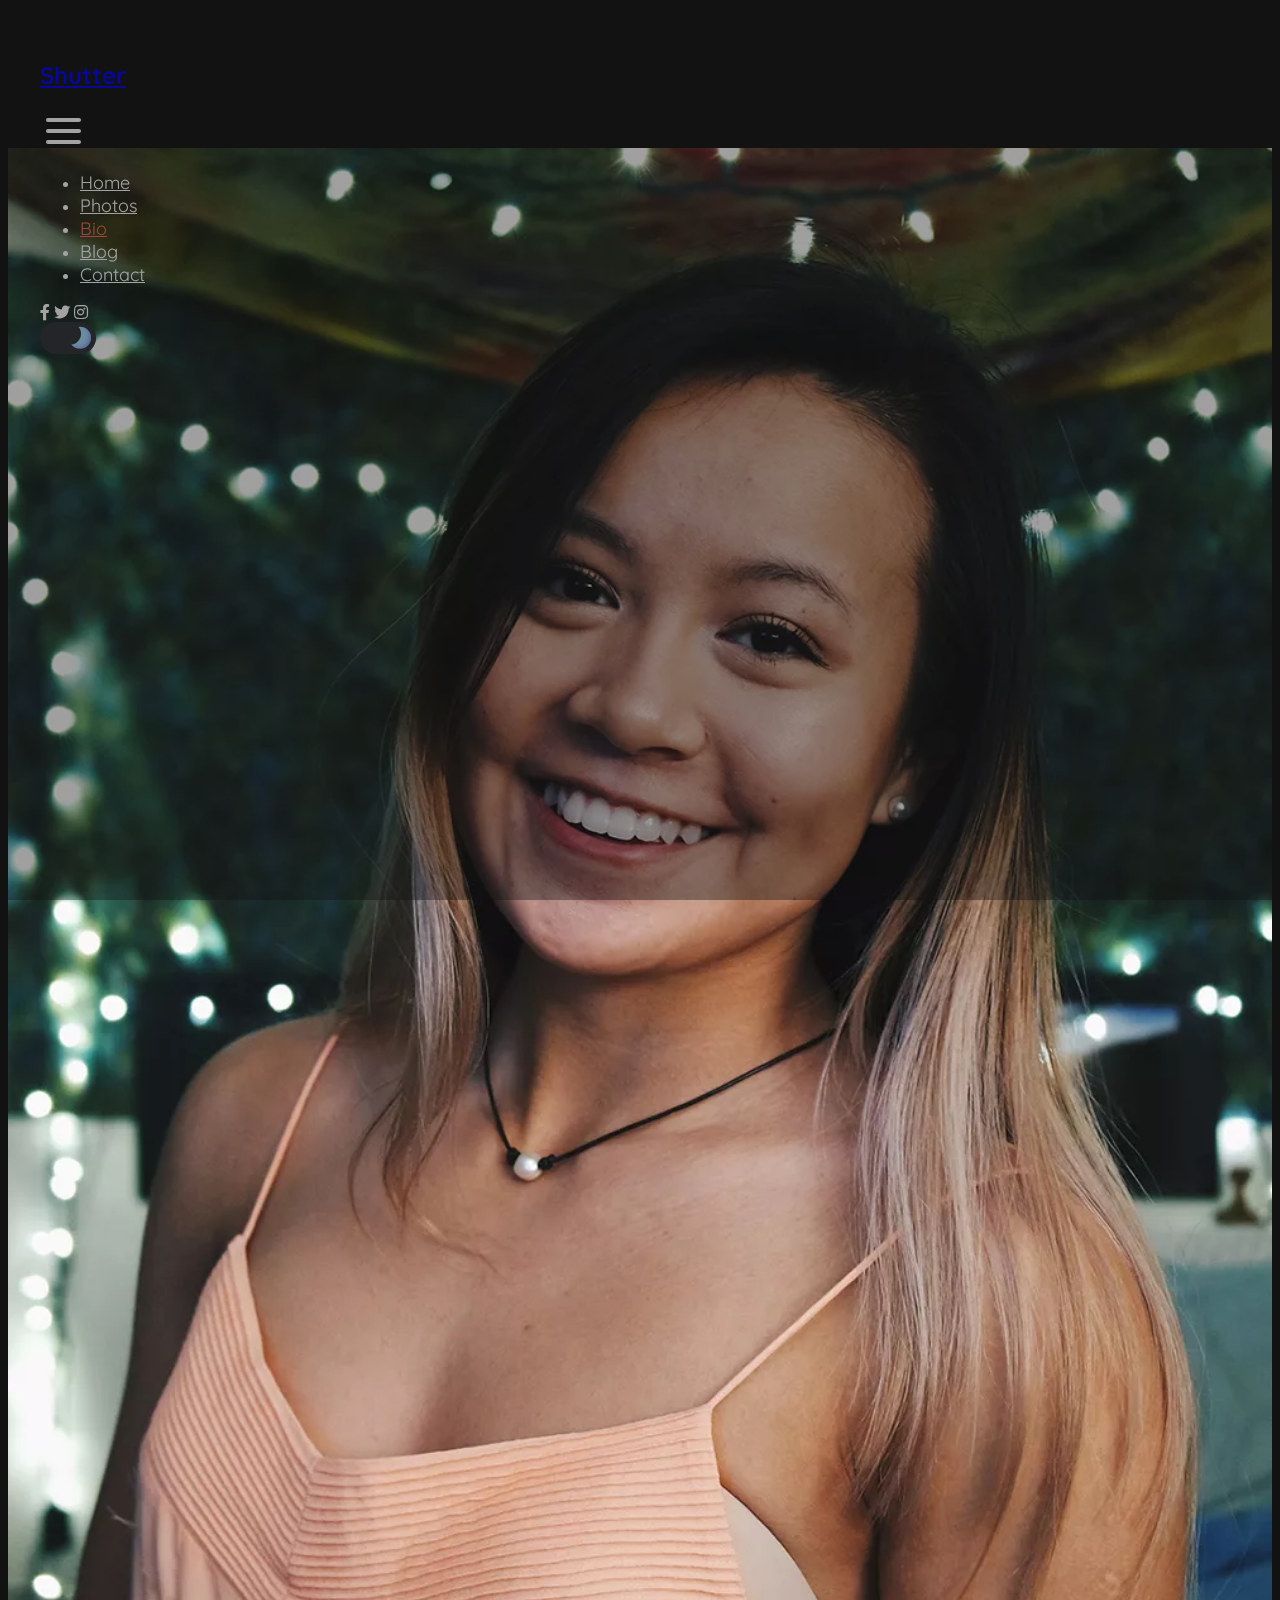
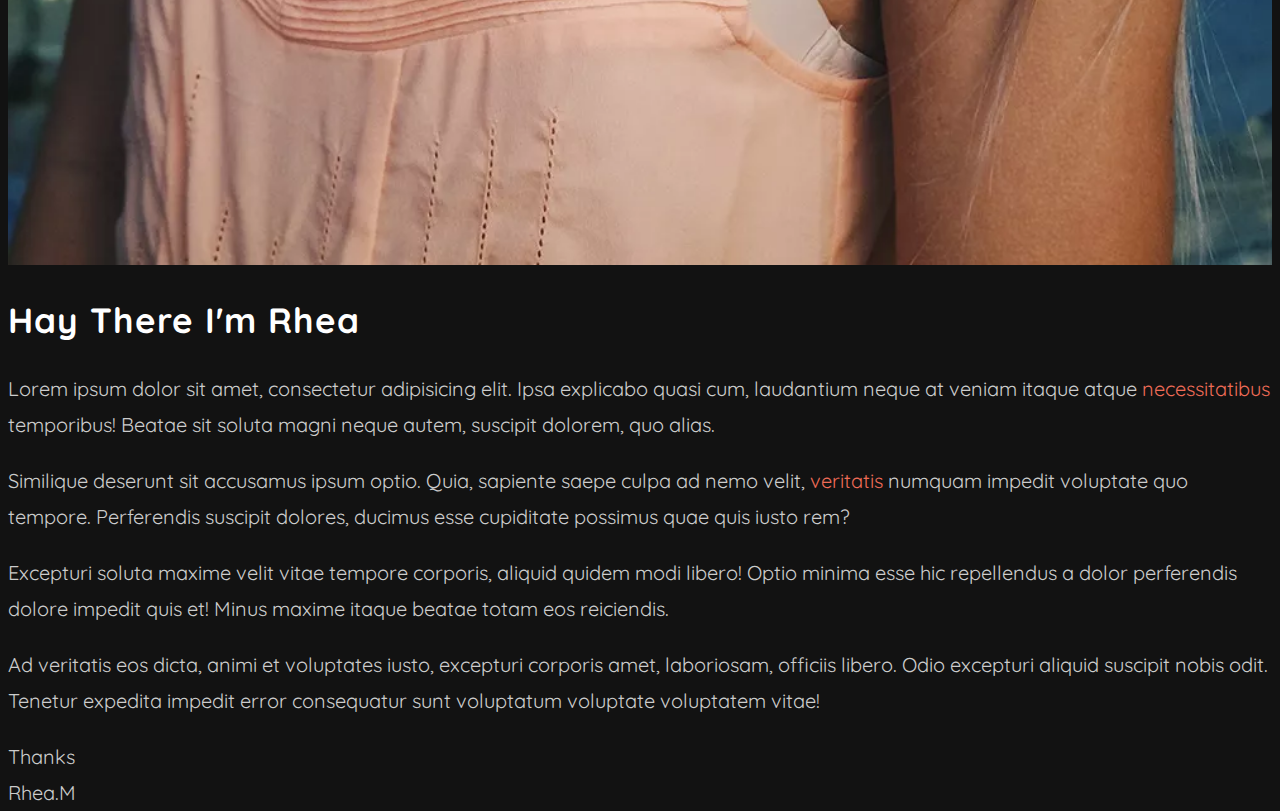
==== bio.html @ dd3cd01f "add bio and single file" ====
<!DOCTYPE html>
<html lang="en">
<head>
    <title>Shutter Photo</title>

    <!-- bootstarp  v 5.3 css1 js1 -->
    <link href="https://cdn.jsdelivr.net/npm/bootstrap@5.3.0-alpha3/dist/css/bootstrap.min.css" rel="stylesheet" integrity="sha384-KK94CHFLLe+nY2dmCWGMq91rCGa5gtU4mk92HdvYe+M/SXH301p5ILy+dN9+nJOZ" crossorigin="anonymous">

    <!-- google font quicksand -->
    <link rel="preconnect" href="https://fonts.googleapis.com">
    <link rel="preconnect" href="https://fonts.gstatic.com" crossorigin>
    <link href="https://fonts.googleapis.com/css2?family=Quicksand&display=swap" rel="stylesheet">

    <!-- Font Awesome -->
    <link rel="stylesheet" href="https://cdnjs.cloudflare.com/ajax/libs/font-awesome/5.15.4/css/all.min.css" integrity="sha512-1ycn6IcaQQ40/MKBW2W4Rhis/DbILU74C1vSrLJxCq57o941Ym01SwNsOMqvEBFlcgUa6xLiPY/NS5R+E6ztJQ==" crossorigin="anonymous" referrerpolicy="no-referrer" />

    <!-- jquery Ui css2 js1 -->
    <link rel="stylesheet" href="./asset/libs/jquery-ui-1.13.2.custom/jquery-ui.min.css">
    <link rel="stylesheet" href="./asset/libs/jquery-ui-1.13.2.custom/jquery-ui.theme.min.css">

    <!-- owl carousel  css1 js1-->
    <link rel="stylesheet" href="./asset/libs/OwlCarousel2-2.3.4/dist/assets/owl.carousel.min.css">

    <!-- wow master css2 js1 -->
    <link rel="stylesheet" href="./asset/libs/WOW-master/css/site.css">
    <link rel="stylesheet" href="./asset/libs/WOW-master/css/libs/animate.css">

    <!-- animartion -->
    <link rel="stylesheet" href="https://cdnjs.cloudflare.com/ajax/libs/animate.css/4.1.1/animate.min.css"/>

    <!-- fanchbox css2 js3-->
    <!-- <link rel="stylesheet" href="./asset/libs/jquery.fancybox-1.3.4/style.css">
    <link rel="stylesheet" href="./asset/libs/jquery.fancybox-1.3.4/fancybox/jquery.fancybox-1.3.4.css"> -->

    <!-- magnific pop up master css1 js1-->
    <link rel="stylesheet" href="./asset/libs/Magnific-Popup-master/dist/magnific-popup.css">


    <!-- Custom Css -->
    <link rel="stylesheet" href="./css/style.css">
</head>
<body>
    <!-- start loader  -->
    <div id="preloader">
        <div class="loading">
            <svg width="64px" height="48px">
                <polyline points="0.157 23.954, 14 23.954, 21.843 48, 43 0, 50 24, 64 24" id="back"></polyline>
                <polyline points="0.157 23.954, 14 23.954, 21.843 48, 43 0, 50 24, 64 24" id="front"></polyline>
            </svg>
        </div>
    </div>
    <!-- end loader  -->
    <!-- Start Header Section -->
    <div class="row p-0 m-0">
        <!-- Start Header Section -->
        <div class="p-0 m-0 col-lg-3 col-md-12">
            <header class="">
                <nav class="nav navbar-expand-lg flex-lg-column justify-content-between text-start nav_container">
                    <h2 class="my-lg-5 my-md-0">
                        <a href="./index.html" class="navbar-brand nav-link fw-semibold">Shutter</a>
                    </h2>
                    <button class="navbar-toggler d-block d-lg-none" data-bs-target="#mynav" data-bs-toggle="collapse" >
                        <div></div>
                        <div></div>
                        <div></div>
                    </button>
                    <div id="mynav" class="flex-column justify-content-start align-items-start navbar-collapse collapse ">
                        <ul class="list-unstyled text-uppercase fw-light menu_list">
                            <li class="py-2"><a href="./index.html" class="nav-link ">Home</a></li>
                            <li class="py-2"><a href="./photos.html" class="nav-link ">Photos</a></li>
                            <li class="py-2"><a href="./bio.html" class="nav-link active">Bio</a></li>
                            <li class="py-2"><a href="#" class="nav-link">Blog</a></li>
                            <li class="py-2"><a href="#" class="nav-link">Contact</a></li>
                        </ul>
                        <div class="d-flex justify-content-between align-items-center contact_links">
                            <div class="d-flex justify-content-start" >
                                <a href="#" class="nav-link mx-1 p-3"><i class="fab fa-facebook-f"></i></a>
                                <a href="#" class="nav-link mx-1 p-3"><i class="fab fa-twitter"></i></a>
                                <a href="#" class="nav-link mx-1 p-3"><i class="fab fa-instagram"></i></a>
                            </div>
                            <div class="d-flex justify-content-end" >
                                <!-- <div class="form-check form-switch">
                                    <input type="checkbox" name="nightmode" id="nightmode" class="form-check-input" checked>
                                </div> -->
                                <div>
                                    <label class="switch">
                                        <input type="checkbox" name="nightmode" id="nightmode" class="form-check-input" checked>
                                        <span class="slider"></span>
                                    </label>
                                </div>
                                <label for="nightmode" id="day" class="me-2">Day</label>
                                <label for="nightmode" id="night" class="active">Night</label>
                            </div>
                        </div>
                    </div>
                    
                </nav>
            </header>
        </div>
        <!-- End Header Section  -->
        <div class="p-0 m-0 col-lg-9 col-md-12">
            <!-- Start Bio Section -->
            <section class="bio_section">
                <div class="p-0 m-0 row justify-content-center">
                    <div class="col-lg-6 col-md-12">
                        <div class="bio_content_container">
                            <div class="bio_img_container">
                                <img src="./asset/imgs/gallery/img_1.jpg.webp" width="100%" alt="imgae">
                            </div>
                            <h2 class="my-3">Hay There I'm Rhea</h2>
                            <p>
                                Lorem ipsum dolor sit amet, consectetur adipisicing elit. Ipsa explicabo quasi cum, laudantium neque at veniam itaque atque <span>necessitatibus</span> temporibus! Beatae sit soluta magni neque autem, suscipit dolorem, quo alias.
                            </p>
                            <p>
                                Similique deserunt sit accusamus ipsum optio. Quia, sapiente saepe culpa ad nemo velit, <span>veritatis</span> numquam impedit voluptate quo tempore. Perferendis suscipit dolores, ducimus esse cupiditate possimus quae quis iusto rem?
                            </p>
                            <p>
                                Excepturi soluta maxime velit vitae tempore corporis, aliquid quidem modi libero! Optio minima esse hic repellendus a dolor perferendis dolore impedit quis et! Minus maxime itaque beatae totam eos reiciendis.
                            </p>
                            <p>
                                Ad veritatis eos dicta, animi et voluptates iusto, excepturi corporis amet, laboriosam, officiis libero. Odio excepturi aliquid suscipit nobis odit. Tenetur expedita impedit error consequatur sunt voluptatum voluptate voluptatem vitae!
                            </p>
                            <div>
                                <span>Thanks <br> Rhea.M</span>
                            </div>
                        </div>
                    </div>
                    
                </div>
            </section>
            <!-- End Bio Section -->
            
        </div>
    </div>
    




    <!-- bootstarp  v 5.3 css1 js1 -->
    <script src="https://cdn.jsdelivr.net/npm/bootstrap@5.3.0-alpha3/dist/js/bootstrap.bundle.min.js" integrity="sha384-ENjdO4Dr2bkBIFxQpeoTz1HIcje39Wm4jDKdf19U8gI4ddQ3GYNS7NTKfAdVQSZe" crossorigin="anonymous"></script>

    <!-- Jquery 3-6-2  -->
    <script src="./asset/libs/jquery3-6-3.js"></script>

    <!-- jquery ui css2 js1  -->
    <script src="./asset/libs/jquery-ui-1.13.2.custom/jquery-ui.min.js"></script>

    <!-- owl carousel  css1 js1-->
    <script src="./asset/libs/OwlCarousel2-2.3.4/dist/owl.carousel.min.js"></script>

    <!-- wow master css2 js1 -->
    <script src="./asset/libs/WOW-master/dist/wow.min.js"></script>

    <!-- fanchbox css1 js1-->
    <!-- <script src="./asset/libs/jquery.fancybox-1.3.4/jquery-1.4.3.min.js"></script>
    <script src="./asset/libs/jquery.fancybox-1.3.4/fancybox/jquery.easing-1.3.pack.js"></script> -->
    <!-- <script src="./asset/libs/jquery.fancybox-1.3.4/fancybox/jquery.mousewheel-3.0.4.pack.js"></script> -->
    
    <!-- magnific pop up master css1 js1-->
    <script src="./asset/libs/Magnific-Popup-master/dist/jquery.magnific-popup.min.js"></script>


    <!-- Custom Js -->
    <script src="./js/index.js"></script>
</body>
</html>
---- asset/libs/WOW-master/css/site.css ----
h1 {
  font-size:     72px;
  line-height:   1.5;
  color: #2c3e50;
  font-weight:   100;
}

#container {
  width:  980px;
  margin: 0 auto;
}

section {
  height: 300px;
  margin: 60px 0;
}

.section--purple {
  background-color: #9b59b6;
}

.section--blue {
  background-color: #3498db;
}

.section--green {
  background-color: #2ecc71;
}

#main {
  text-align: center;
}

#more {
  margin: 20px auto 48px;
}
---- asset/libs/jquery.fancybox-1.3.4/style.css ----
html, body, div, ul {
	margin: 0;
	padding: 0;
}

body {
    color: #262626;
	background: #f4f4f4;
	font: normal 12px/18px Verdana, sans-serif;
}

#content {
	width: 400px;
	margin: 40px auto 0 auto;
	padding: 0 60px 30px 60px;
	border: solid 1px #cbcbcb;
	background: #fafafa;
	-moz-box-shadow: 0px 0px 10px #cbcbcb;
	-webkit-box-shadow: 0px 0px 10px #cbcbcb;
}

h1 {
	margin: 30px 0 15px 0;
	font-size: 30px;
	font-weight: bold;
	font-family: Arial;
}

h1 span {
	font-size: 50%;
	letter-spacing: -0.05em;
}

hr {
	border: none;
	height: 1px; line-height: 1px;
	background: #E5E5E5;
	margin-bottom: 20px;
	padding: 0;
}

p {
	margin: 0;
	padding: 7px 0;
}

a {
	outline: none;
}

a img {
	border: 1px solid #BBB;
	padding: 2px;
	margin: 10px 20px 10px 0;
	vertical-align: top;
}

a img.last {
	margin-right: 0;	
}

ul {
	margin-bottom: 24px;
	padding-left: 30px;
}
---- css/style.css ----
:root {
    --global-font-family : 'Quicksand', sans-serif;
    --global-color : #ef6c57;
    --global-color-black : #121212;
    --global-color-white : #fff;
    --global-color-gray : #ccc;
    --global-rgba : rgba(0, 0, 0, 0.6);
    --global-transition : all 0.2s linear 0s;
}


body {
    font-family: var(--global-font-family);
    background-color: var(--global-color-black);
    transition: var(--global-transition);
}
body::-webkit-scrollbar{
    width: 5px;
}
body::-webkit-scrollbar-track{
    background: linear-gradient(#b1230d,var(--global-color-black));
}
body::-webkit-scrollbar-thumb{
    background-color: var(--global-color);
    border: 2px solid var(--global-color);
    border-radius: 3px;
}
/* Start loader */
#preloader {
    width: 100%;
    height: 100%;
    background-color: var(--global-color-black);
    position: fixed;
    left: 0;
    top: 0;
    z-index: 100;
}
.loading {
    position: absolute;
    left: 50%;
    top: 50%;
    transform: translate(-50%,-50%);
}
.loading svg polyline {
  fill: none;
  stroke-width: 3;
  stroke-linecap: round;
  stroke-linejoin: round;
}

.loading svg polyline#back {
  fill: none;
  stroke: #ff4d5033;
}

.loading svg polyline#front {
  fill: none;
  stroke: #ff4d4f;
  stroke-dasharray: 48, 144;
  stroke-dashoffset: 192;
  animation: dash_682 1.4s linear infinite;
}

@keyframes dash_682 {
  72.5% {
    opacity: 0;
  }

  to {
    stroke-dashoffset: 0;
  }
}




/* end loader */
/* Start Menu Section */
header {
    /* width: 300px; */
    padding: 40px;
    color: var(--global-color-white);
    position: relative;
    
}
.nav_container {
    width: 300px;
    position: fixed;
    left: 40px;
    top: 40px;
}
@media(max-width : 992px){
    .nav_container {
        width: 100%;
        position: static;
    }
}
.nav_container button {
    background-color: transparent;
    border: none;
}
.nav_container button div {
    margin: 7px 0px;
    width: 35px;
    height: 4px;

    background-color: var(--global-color-white);
    border-radius: 3px;
} 
.navbar-collapse a.nav-link {
    color: var(--global-color-white);
    transition: var(--global-transition);
}
.menu_list li .nav-link {
    font-size: 18px;
    transition: var(--global-transition);

}
.menu_list li .nav-link.active {
    color:var(--global-color)
}
.contact_links {
    width: 100%;
}
.contact_links a{
    transition: var(--global-transition);
}
.contact_links a:hover {
    color: var(--global-color);
    transform: scale(1.2);
}
/* start night mode btn */
/* The switch - the box around the slider */
.switch {
  display: block;
  --width-of-switch: 3.5em;
  --height-of-switch: 2em;
  /* size of sliding icon -- sun and moon */
  --size-of-icon: 1.4em;
  /* it is like a inline-padding of switch */
  --slider-offset: 0.3em;
  position: relative;
  width: var(--width-of-switch);
  height: var(--height-of-switch);
}

/* Hide default HTML checkbox */
.switch input {
  opacity: 0;
  width: 0;
  height: 0;
}

/* The slider */
.slider {
  position: absolute;
  cursor: pointer;
  top: 0;
  left: 0;
  right: 0;
  bottom: 0;
  background-color: #f4f4f5;
  transition: .4s;
  border-radius: 30px;
}

.slider:before {
  position: absolute;
  content: "";
  height: var(--size-of-icon,1.4em);
  width: var(--size-of-icon,1.4em);
  border-radius: 20px;
  left: var(--slider-offset,0.3em);
  top: 50%;
  transform: translateY(-50%);
  background: linear-gradient(40deg,#ff0080,#ff8c00 70%);
  ;
 transition: .4s;
}

input:checked + .slider {
  background-color: #303136;
}

input:checked + .slider:before {
  left: calc(100% - (var(--size-of-icon,1.4em) + var(--slider-offset,0.3em)));
  background: #303136;
  /* change the value of second inset in box-shadow to change the angle and direction of the moon  */
  box-shadow: inset -3px -2px 5px -2px #8983f7, inset -10px -4px 0 0 #a3dafb;
}
/* end night mode btn */
#day,#night{
    display: none;
    user-select: none;
}
/* #day.active,#night.active {
    display: block;
} */
#nightmode {
    background-color: var(--global-color);
    border: none;
}
#nightmode:focus{
    box-shadow: none !important;
    /* border: none; */
}
/* End Menu Section */

/* Start Gellary Section */
.gallary_section .row {
    row-gap: 20px;
}
.img_link {
    display: block;
    height: 300px;
    position: relative;
}
.img_link::before {
    content: "";
    width: 100%;
    height: 100%;
    position: absolute;
    left: 0;
    top: 0;
    transition: var(--global-transition);
}
.img_over_layer{
    width: 100%;
    height: 100%;
    position: absolute;
    left: 0;
    top: 0;
}
.over_layer_content {
    transform: translateY(50px);
    opacity: 0;
    transition: var(--global-transition);
}
.over_layer_content h3 {
    color: #fff;
    font-size: 20px;
}
.over_layer_content span {
    color: var(--global-color-gray);
}

.img_link:hover::before {
    background-color: var(--global-rgba);
}
.img_link:hover .over_layer_content {
    transform: translateY(0px);
    opacity: 1;
}
/* End Gellary Section */


/* Start Bio Section */
.bio_content_container h2 {
    color: var(--global-color-white);
    font-size: 35px;
    letter-spacing: 1px;
    user-select: none;
}
.bio_content_container p {
    color: var(--global-color-gray);
    font-size: 20px;
    line-height: 1.8;
}
.bio_content_container p span {
    color: var(--global-color);
}
.bio_content_container div span {
    color: var(--global-color-gray);
    font-size: 20px;
    line-height: 1.8;
}
/* End Bio Secition */
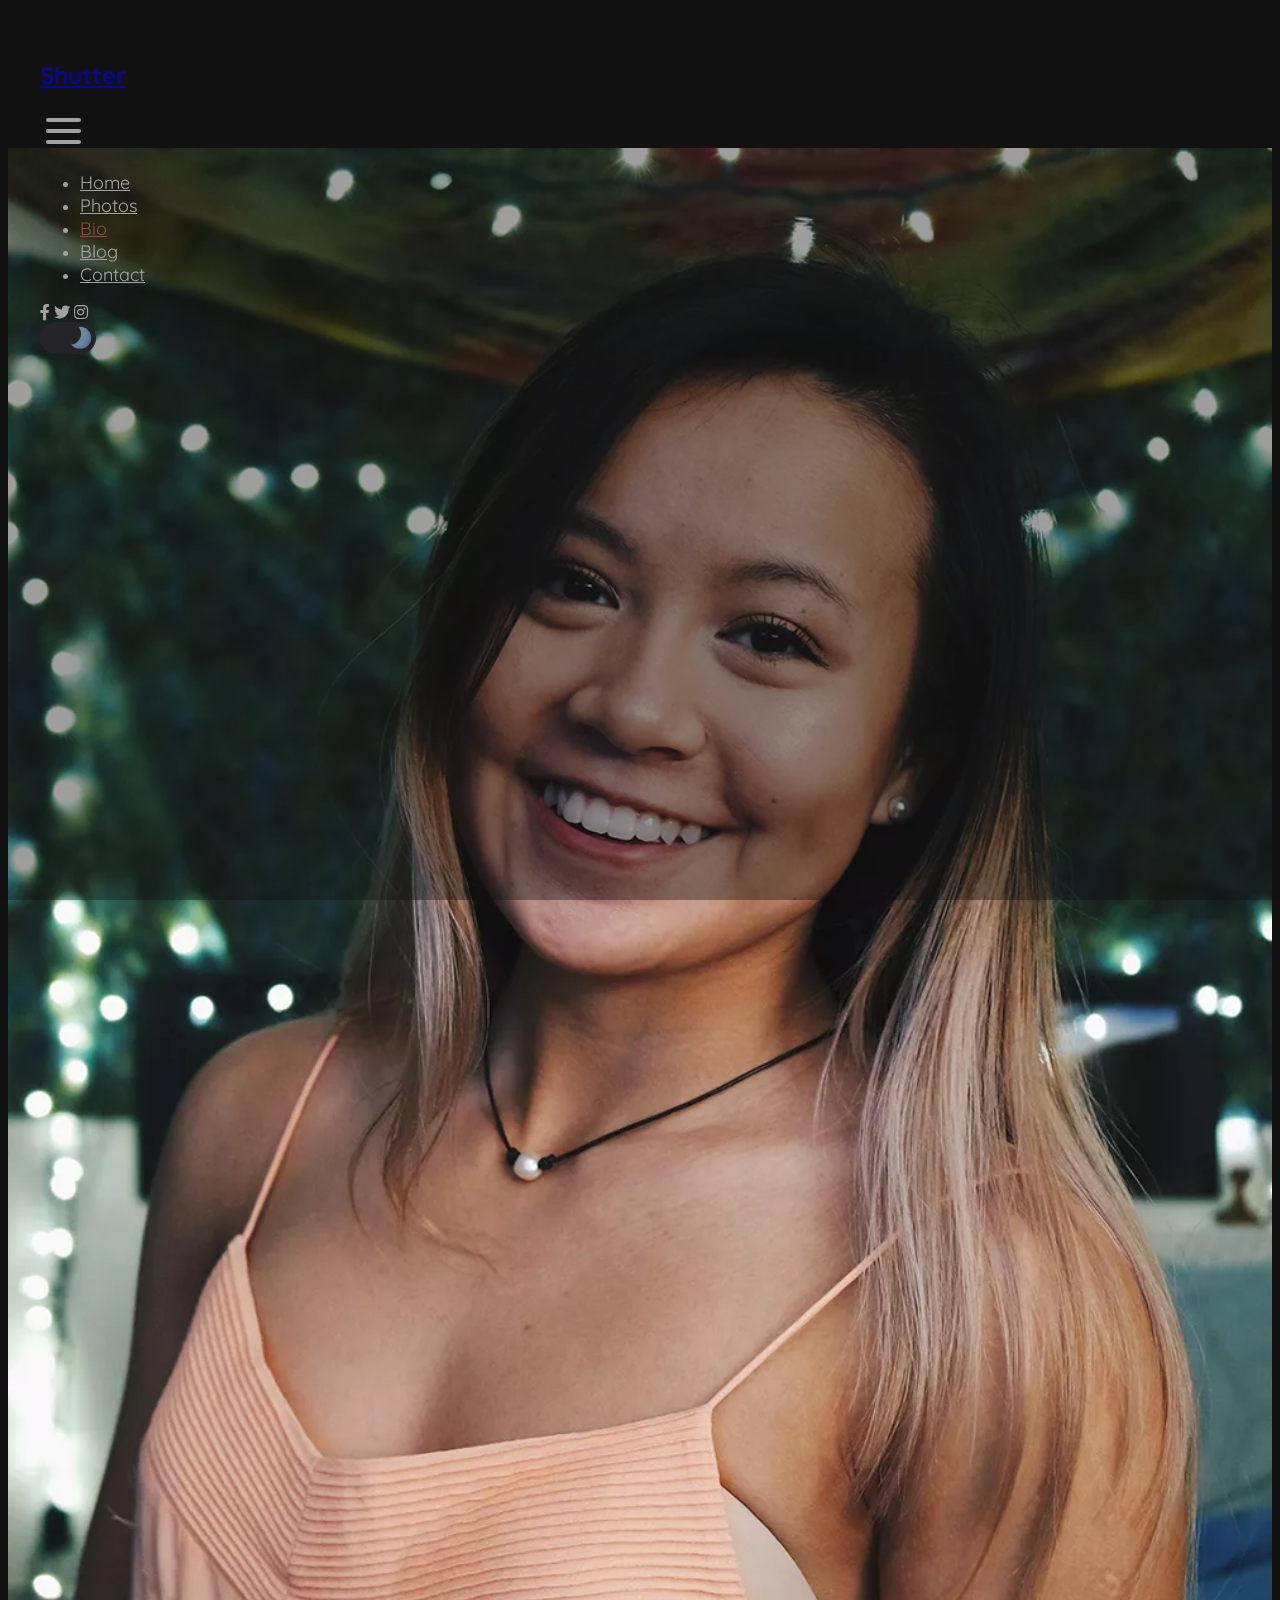
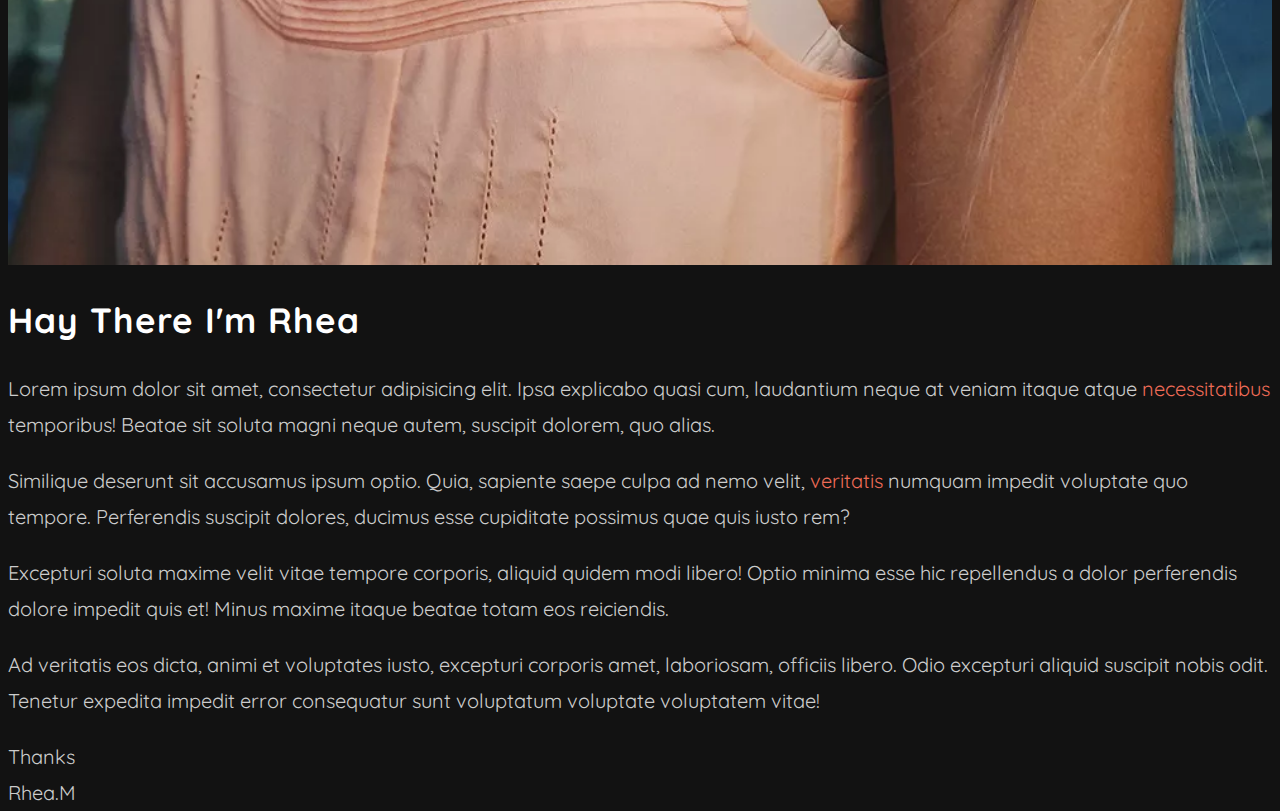
==== commit c1106d80: "add contact file" ====
--- a/bio.html
+++ b/bio.html
@@ -69,8 +69,8 @@
                             <li class="py-2"><a href="./index.html" class="nav-link ">Home</a></li>
                             <li class="py-2"><a href="./photos.html" class="nav-link ">Photos</a></li>
                             <li class="py-2"><a href="./bio.html" class="nav-link active">Bio</a></li>
-                            <li class="py-2"><a href="#" class="nav-link">Blog</a></li>
-                            <li class="py-2"><a href="#" class="nav-link">Contact</a></li>
+                            <li class="py-2"><a href="./blog.html" class="nav-link">Blog</a></li>
+                            <li class="py-2"><a href="./contact.html" class="nav-link">Contact</a></li>
                         </ul>
                         <div class="d-flex justify-content-between align-items-center contact_links">
                             <div class="d-flex justify-content-start" >
--- a/css/style.css
+++ b/css/style.css
@@ -274,4 +274,66 @@
     font-size: 20px;
     line-height: 1.8;
 }
-/* End Bio Secition */+/* End Bio Secition */
+
+/* Start Blog Section */
+.section_title {
+    margin-bottom: 50px;
+    color: var(--global-color-white);
+    font-size: 40px;
+    font-weight: 800;
+}
+.blog_img img {
+    border: 3px solid var(--global-color-white);
+}
+.blog_content h3 {
+    color: var(--global-color-white);
+    font-size: 25px;
+    letter-spacing: 1px;
+    user-select: none;
+}
+.blog_content p {
+    color: var(--global-color-gray);
+    font-size: 20px;
+    line-height: 1.8;
+}
+.blog_content p span {
+    color: var(--global-color);
+}
+/* End Blog Section */
+
+/* Start Contact Section */
+.contact_form_container p {
+    color: var(--global-color-gray);
+    font-size: 20px;
+    line-height: 1.8;
+}
+.contact_form label {
+    color: var(--global-color-white);
+    font-size: 20px;
+}
+.contact_form .form-control {
+    padding: 15px;
+    background-color: transparent;
+    border: none;
+    border-bottom: 2px solid var(--global-color-gray);
+    font-size: 20px;
+    caret-color: var(--global-color-white);
+}
+.contact_form .form-control:focus {
+    box-shadow: none;
+    border-bottom: 2px solid var(--global-color-white);
+}
+.contact_form .form-control::placeholder {
+    color: var(--global-color-gray);
+
+}
+.contact_form form button {
+    padding: 15px 0px;
+    color: #fff !important;
+    background-color: var(--global-color) !important;
+    font-weight: 500;
+    letter-spacing: 1px;
+    border-radius: 40px;
+}
+/* End Contact Section */